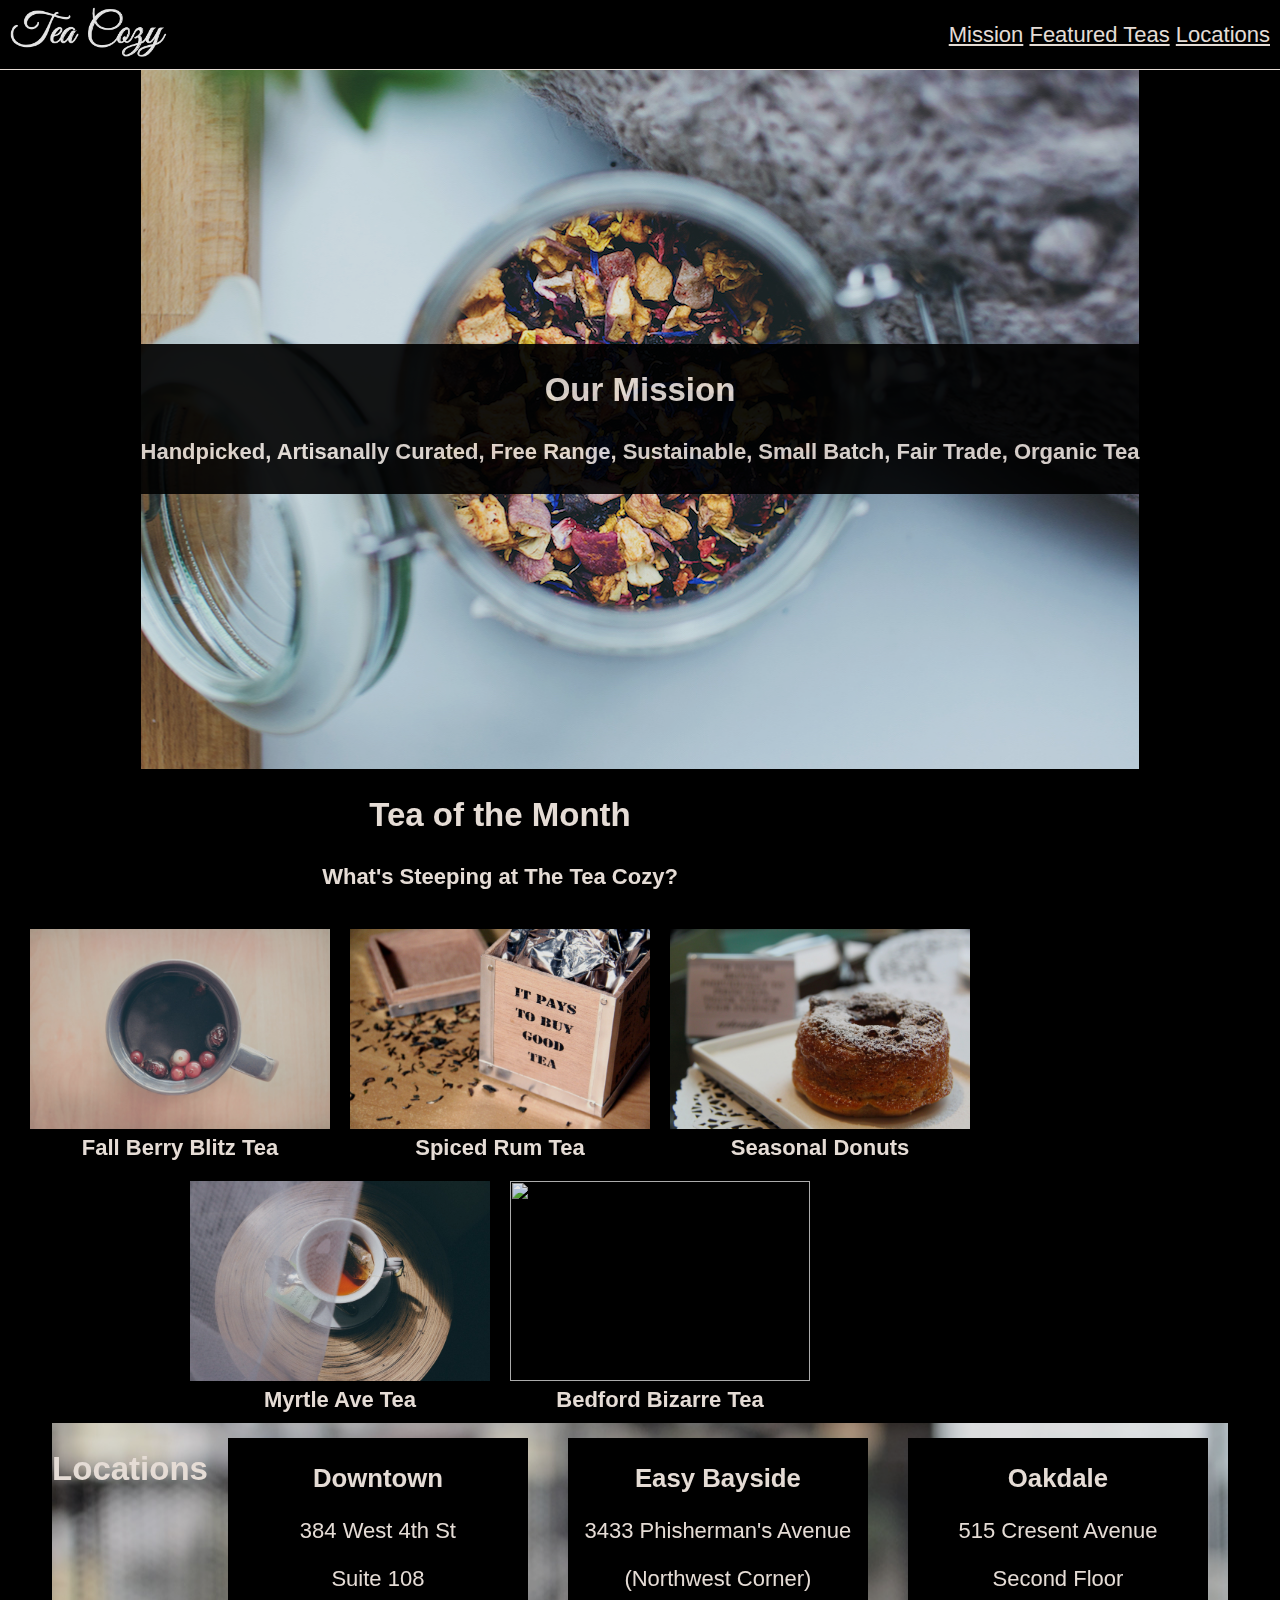
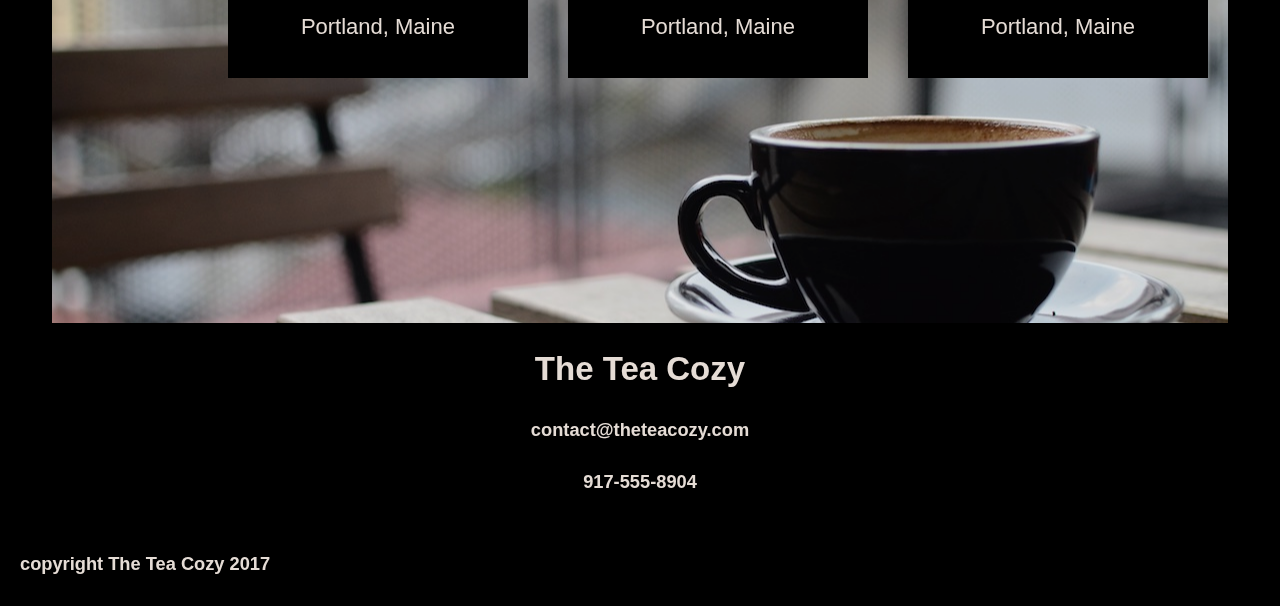
==== index.html @ 9ed07509 "Complete HTML" ====
<!DOCTYPE html>
<html>
  <head>
    <meta charset="utf-8">
    <title>Tea Cozy</title>
  </head>

  <link href="./resources/css/style.css" type="text/css" rel="stylesheet">

  <body>

    <header>
      <div class="logo">
        <img src="resources/images/tea-cozy-logo.png">
      </div>
      <nav>
        <span><a href="#mission">Mission</a></span>
        <span><a href="#featured">Featured Teas</a></span>
        <span><a href="#locations">Locations</a></span>
      </nav>
    </header>

    <div class="wrap">

      <div id="mission">
        <div class="mission_container">
          <h2>Our Mission</h2>
          <h4>Handpicked, Artisanally Curated, Free Range, Sustainable, Small Batch, Fair Trade, Organic Tea</h4>
        </div>
      </div>

      <div id="featured">
        <div class="featured_container">
          <h2>Tea of the Month</h2>
          <h4>What's Steeping at The Tea Cozy?</h4>
        </div>
        <div class="item_container">
          <div class="item">
            <img width="300px" height="200px" src="resources/images/berryblitz.jpg">
            <h4>Fall Berry Blitz Tea</h4>
          </div>
          <div class="item">
            <img width="300px" height="200px" src="resources/images/spiced-rum.jpg">
            <h4>Spiced Rum Tea</h4>
          </div>
          <div class="item">
            <img width="300px" height="200px" src="resources/images/donut.jpg">
            <h4>Seasonal Donuts</h4>
          </div>
          <div class="item">
            <img width="300px" height="200px" src="resources/images/myrtle-ave.jpg">
            <h4>Myrtle Ave Tea</h4>
          </div>
          <div class="item">
            <img width="300px" height="200px" src="resources/images/bedford-bizarre.jpg">
            <h4>Bedford Bizarre Tea</h4>
          </div>
        </div>
      </div>

      <div id="locations">
        <h2>Locations</h2>
        <div class="store">
          <h3>Downtown</h3>
          <p>384 West 4th St</p>
          <p>Suite 108</p>
          <p>Portland, Maine</p>
        </div>
        <div class="store">
          <h3>Easy Bayside</h3>
          <p>3433 Phisherman's Avenue</p>
          <p>(Northwest Corner)</p>
          <p>Portland, Maine</p>
        </div>
        <div class="store">
          <h3>Oakdale</h3>
          <p>515 Cresent Avenue</p>
          <p>Second Floor</p>
          <p>Portland, Maine</p>
        </div>
      </div>

      <div id="contact">
        <h2>The Tea Cozy</h2>
        <h5>contact@theteacozy.com</h5>
        <h5>917-555-8904</h5>
      </div>

      <div id="footer">
        <h5>copyright The Tea Cozy 2017</h5>
      </div>

    </div>

  </body>
</html>
---- resources/css/style.css ----
body {
  font-family: Helvetica;
  font-size: 22px;
  color: seashell;
  background-color: black;
  opacity: 0.9;
  text-align: center;
  margin: 0;
    /*improved look of page edges*/
}

header {
  min-height: 69px;
    /*set min-height for responsiveness instead of using overflow for responsiveness;*/
  background-color: inherit;
    /*needed to show header on top when scrolling*/
  border-bottom: 1px solid seashell;
  position: fixed;
  width: 100%;
  display: flex;
    /*block caused everything to center and overlap; inline-flex caused everything to jusitfy-right; inline-block caused everything to justify-right and overlap*/
  justify-content: space-between;
    /*justifies space between the flex items (.logo and nav), creating the effect of justifying-right nav*/
  align-items: center;
  flex-flow: wrap;
  z-index: 5;
}

.logo img {
  height: 50px;
  width: auto;
    /*Needed to specify height at img level, not .logo level to display correctly*/
  margin-left: 10px;
}

nav {
  margin-right: 10px;
}

nav span a {
  text-decoration: underline;
  color: inherit;
    /*override default stylesheet for hyperlinks*/
}

.wrap {
  display: flex;
  flex-wrap: wrap;
  /*Getting these 2 lines correct makes or breaks the entire page*/
}

#mission {
  display: flex;
  justify-content: center;
  flex-direction: column;
  background-image: url("../images/mission-background.jpg");
  background-position: center;
  background-repeat: no-repeat;
  height: 700px;
  max-width: 1200px;
  margin: 69px auto 0px auto;
      /*to compensate for fixed header as it is removed from flow & auto to best utilize max-width*/
}

.mission_container {
  background-color: black;
  opacity: 0.9;
    /*opacity not in spec, but looks good...*/
}

#featured {
    max-width: 1000px;
    display: flex;
    align-items: center;
    justify-content: center;
    flex-flow: column wrap;
}

.item_container {
  display: flex;
  flex-wrap: wrap;
  justify-content: center;
  align-items: center;
}

.item {
margin: 10px;
}

.item h4 {
  margin: 0px;
}

#locations {
  display: flex;
  justify-content: space-around;
  background-image: url("../images/locations-background.jpg");
  background-position: center;
  background-repeat: no-repeat;
  height: 500px;
  margin: auto;
}

#locations h2 {

  text-align: center;
}

.store {
  width: 300px;
  height: 240px;
  margin: 15px 20px 0px 20px;
  opacity: 1;
  background-color: black;
}

#contact {
  max-height: 200px;
  width: 100%;
  text-align: center;
}

#footer {
  margin-left: 20px;
  text-align: left;
}
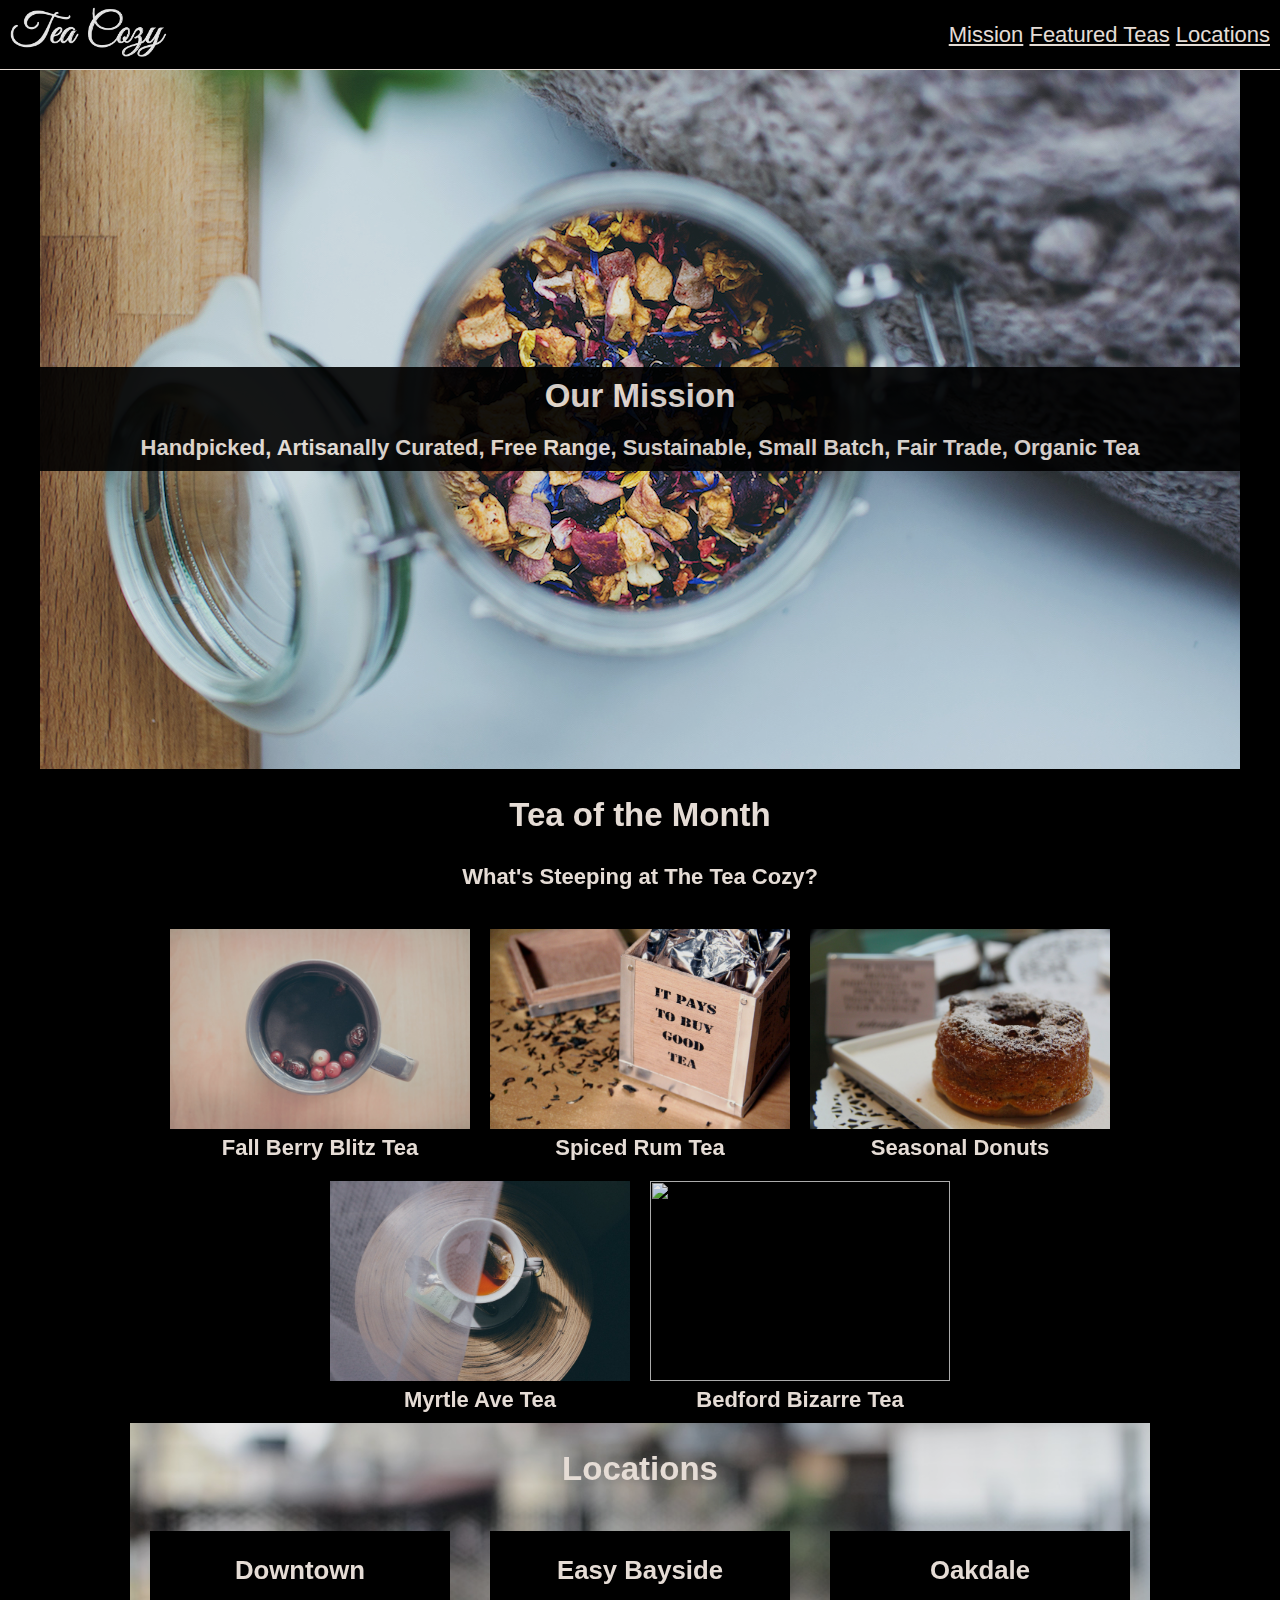
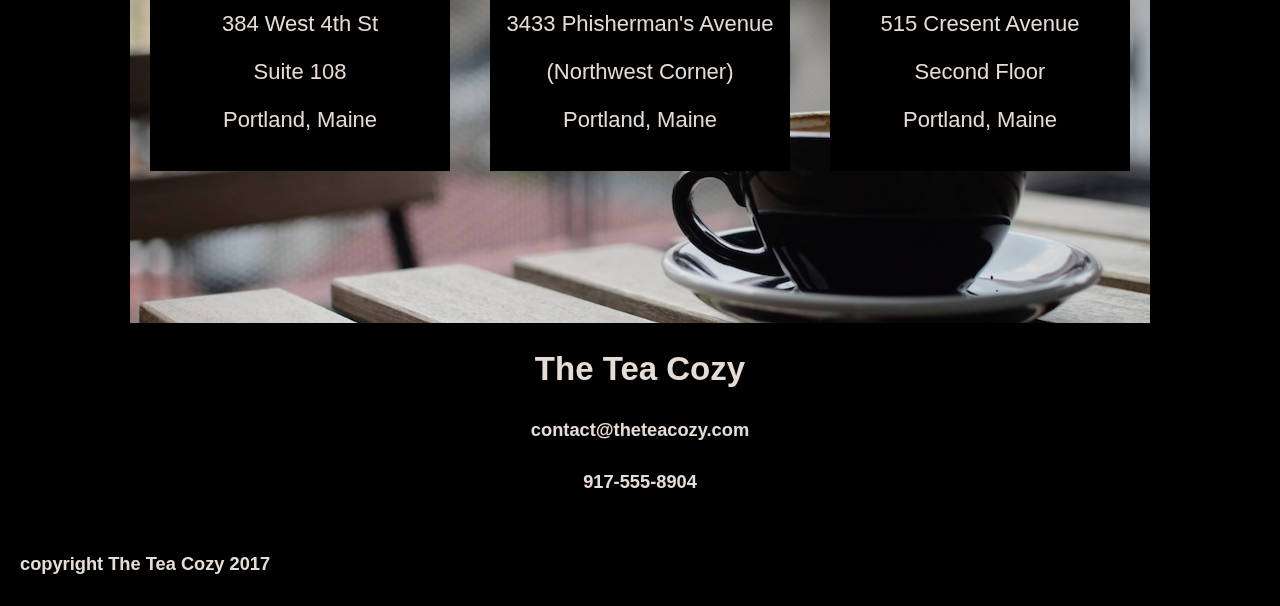
==== commit 79ff9665: "Complete code" ====
--- a/index.html
+++ b/index.html
@@ -60,23 +60,25 @@
 
       <div id="locations">
         <h2>Locations</h2>
-        <div class="store">
-          <h3>Downtown</h3>
-          <p>384 West 4th St</p>
-          <p>Suite 108</p>
-          <p>Portland, Maine</p>
-        </div>
-        <div class="store">
-          <h3>Easy Bayside</h3>
-          <p>3433 Phisherman's Avenue</p>
-          <p>(Northwest Corner)</p>
-          <p>Portland, Maine</p>
-        </div>
-        <div class="store">
-          <h3>Oakdale</h3>
-          <p>515 Cresent Avenue</p>
-          <p>Second Floor</p>
-          <p>Portland, Maine</p>
+        <div class="store_container">
+          <div class="store">
+            <h3>Downtown</h3>
+            <p>384 West 4th St</p>
+            <p>Suite 108</p>
+            <p>Portland, Maine</p>
+          </div>
+          <div class="store">
+            <h3>Easy Bayside</h3>
+            <p>3433 Phisherman's Avenue</p>
+            <p>(Northwest Corner)</p>
+            <p>Portland, Maine</p>
+          </div>
+          <div class="store">
+            <h3>Oakdale</h3>
+            <p>515 Cresent Avenue</p>
+            <p>Second Floor</p>
+            <p>Portland, Maine</p>
+          </div>
         </div>
       </div>
 
--- a/resources/css/style.css
+++ b/resources/css/style.css
@@ -57,7 +57,7 @@
   background-position: center;
   background-repeat: no-repeat;
   height: 700px;
-  max-width: 1200px;
+  width: 1200px;
   margin: 69px auto 0px auto;
       /*to compensate for fixed header as it is removed from flow & auto to best utilize max-width*/
 }
@@ -68,19 +68,35 @@
     /*opacity not in spec, but looks good...*/
 }
 
+.mission_container h2 {
+    margin: 10px auto 20px auto;
+}
+
+.mission_container h4 {
+    margin: 10px auto 10px auto;
+}
+
+
 #featured {
-    max-width: 1000px;
     display: flex;
+    flex-wrap: wrap;
     align-items: center;
-    justify-content: center;
-    flex-flow: column wrap;
+    justify-content:center;
+}
+
+.featured_container {
+  width: 1000px;
+  justify-content: center;
+  align-items: center;
+  align-items: center;
 }
 
 .item_container {
+  width: 1000px;
   display: flex;
   flex-wrap: wrap;
   justify-content: center;
-  align-items: center;
+/*  align-items: center;*/
 }
 
 .item {
@@ -93,23 +109,27 @@
 
 #locations {
   display: flex;
-  justify-content: space-around;
+  flex-direction:column;
+  /*space-around*/
   background-image: url("../images/locations-background.jpg");
   background-position: center;
-  background-repeat: no-repeat;
-  height: 500px;
+  background-size: cover;
+    /*to resolve overflow on resizing*/
+  min-height: 500px;
+      /*to resolve overflow on resizing*/
   margin: auto;
 }
 
-#locations h2 {
-
-  text-align: center;
+.store_container {
+  display: flex;
+  flex-wrap: wrap;
+  justify-content: center;
 }
 
 .store {
   width: 300px;
   height: 240px;
-  margin: 15px 20px 0px 20px;
+  margin: 15px 20px 15px 20px;
   opacity: 1;
   background-color: black;
 }
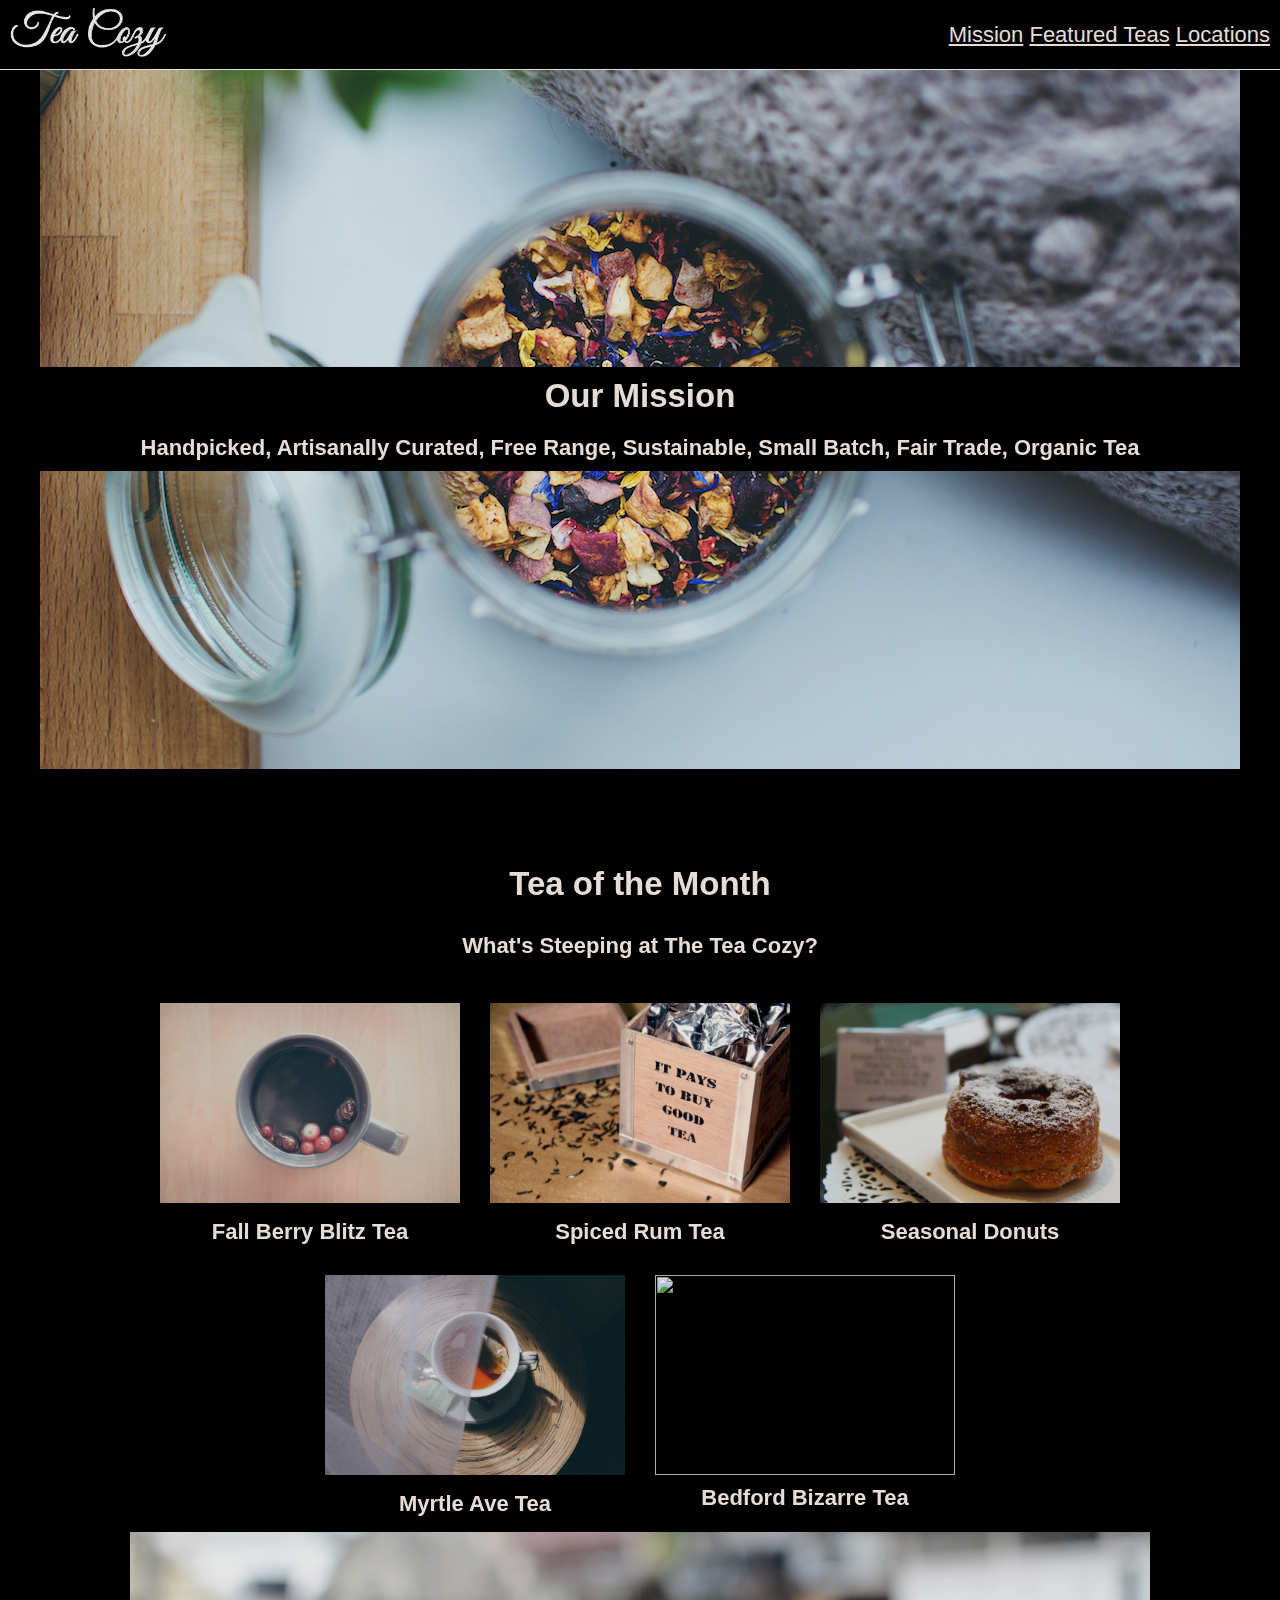
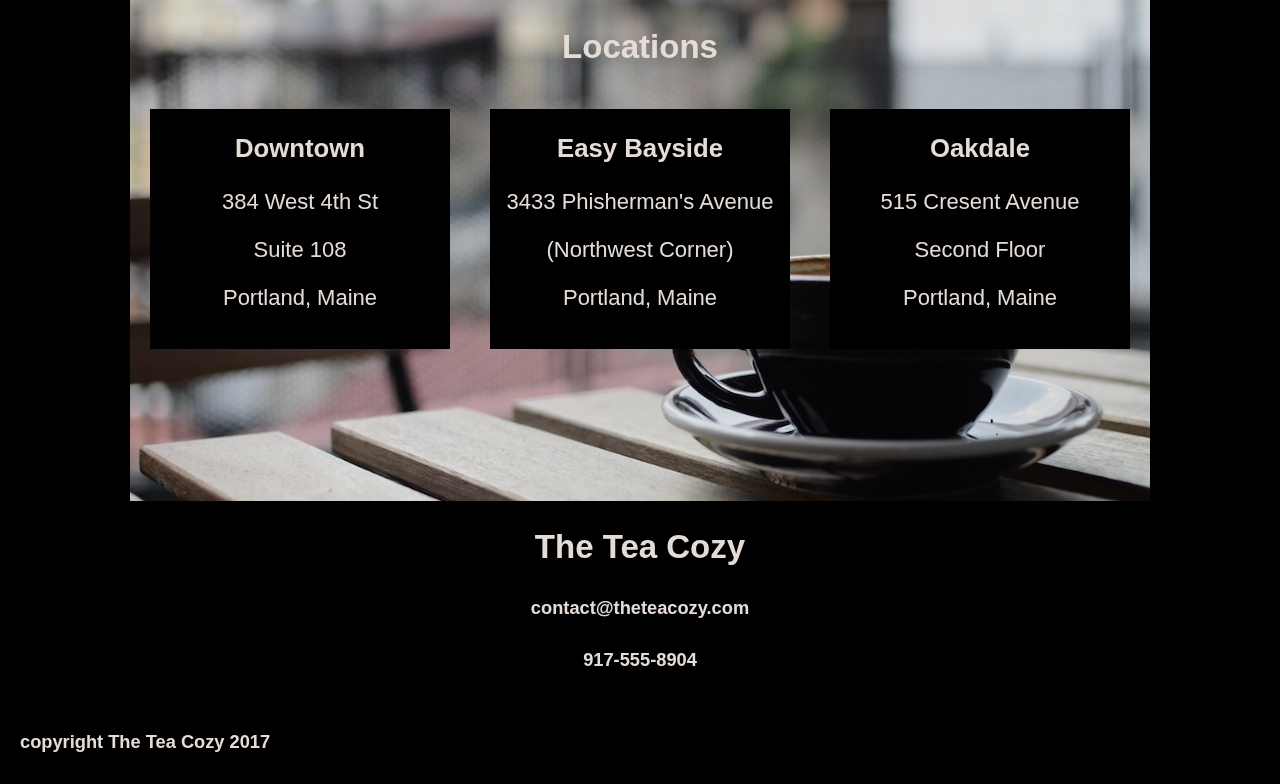
==== commit c78250ad: "Final commit" ====
--- a/index.html
+++ b/index.html
@@ -36,30 +36,32 @@
         </div>
         <div class="item_container">
           <div class="item">
-            <img width="300px" height="200px" src="resources/images/berryblitz.jpg">
+            <img src="resources/images/berryblitz.jpg">
             <h4>Fall Berry Blitz Tea</h4>
           </div>
           <div class="item">
-            <img width="300px" height="200px" src="resources/images/spiced-rum.jpg">
+            <img src="resources/images/spiced-rum.jpg">
             <h4>Spiced Rum Tea</h4>
           </div>
           <div class="item">
-            <img width="300px" height="200px" src="resources/images/donut.jpg">
+            <img src="resources/images/donut.jpg">
             <h4>Seasonal Donuts</h4>
           </div>
           <div class="item">
-            <img width="300px" height="200px" src="resources/images/myrtle-ave.jpg">
+            <img src="resources/images/myrtle-ave.jpg">
             <h4>Myrtle Ave Tea</h4>
           </div>
           <div class="item">
-            <img width="300px" height="200px" src="resources/images/bedford-bizarre.jpg">
+            <img src="resources/images/bedford-bizarre.jpg">
             <h4>Bedford Bizarre Tea</h4>
           </div>
         </div>
       </div>
 
       <div id="locations">
-        <h2>Locations</h2>
+        <div class="locations_container">
+          <h2>Locations</h2>
+        </div>
         <div class="store_container">
           <div class="store">
             <h3>Downtown</h3>
--- a/resources/css/style.css
+++ b/resources/css/style.css
@@ -64,60 +64,61 @@
 
 .mission_container {
   background-color: black;
-  opacity: 0.9;
-    /*opacity not in spec, but looks good...*/
 }
 
 .mission_container h2 {
-    margin: 10px auto 20px auto;
+  margin: 10px auto 20px auto;
 }
 
 .mission_container h4 {
-    margin: 10px auto 10px auto;
+  margin: 10px auto 10px auto;
 }
-
 
 #featured {
     display: flex;
     flex-wrap: wrap;
-    align-items: center;
     justify-content:center;
+    padding-top: 69px;
+      /*to compensate anchor reference due to fixed header*/
 }
 
 .featured_container {
-  width: 1000px;
-  justify-content: center;
-  align-items: center;
-  align-items: center;
+  flex-basis: 1000px;
 }
 
 .item_container {
-  width: 1000px;
+  flex-basis: 1000px;
   display: flex;
   flex-wrap: wrap;
   justify-content: center;
-/*  align-items: center;*/
 }
 
 .item {
-margin: 10px;
+  margin: 15px;
 }
 
 .item h4 {
   margin: 0px;
 }
 
+.item img {
+  width: 300px;
+  height: 200px;
+  margin-bottom: 10px
+}
+
 #locations {
   display: flex;
   flex-direction:column;
-  /*space-around*/
   background-image: url("../images/locations-background.jpg");
   background-position: center;
   background-size: cover;
     /*to resolve overflow on resizing*/
   min-height: 500px;
-      /*to resolve overflow on resizing*/
+    /*to resolve overflow on resizing*/
   margin: auto;
+  padding-top: 69px;
+    /*to compensate anchor reference due to fixed header*/
 }
 
 .store_container {
